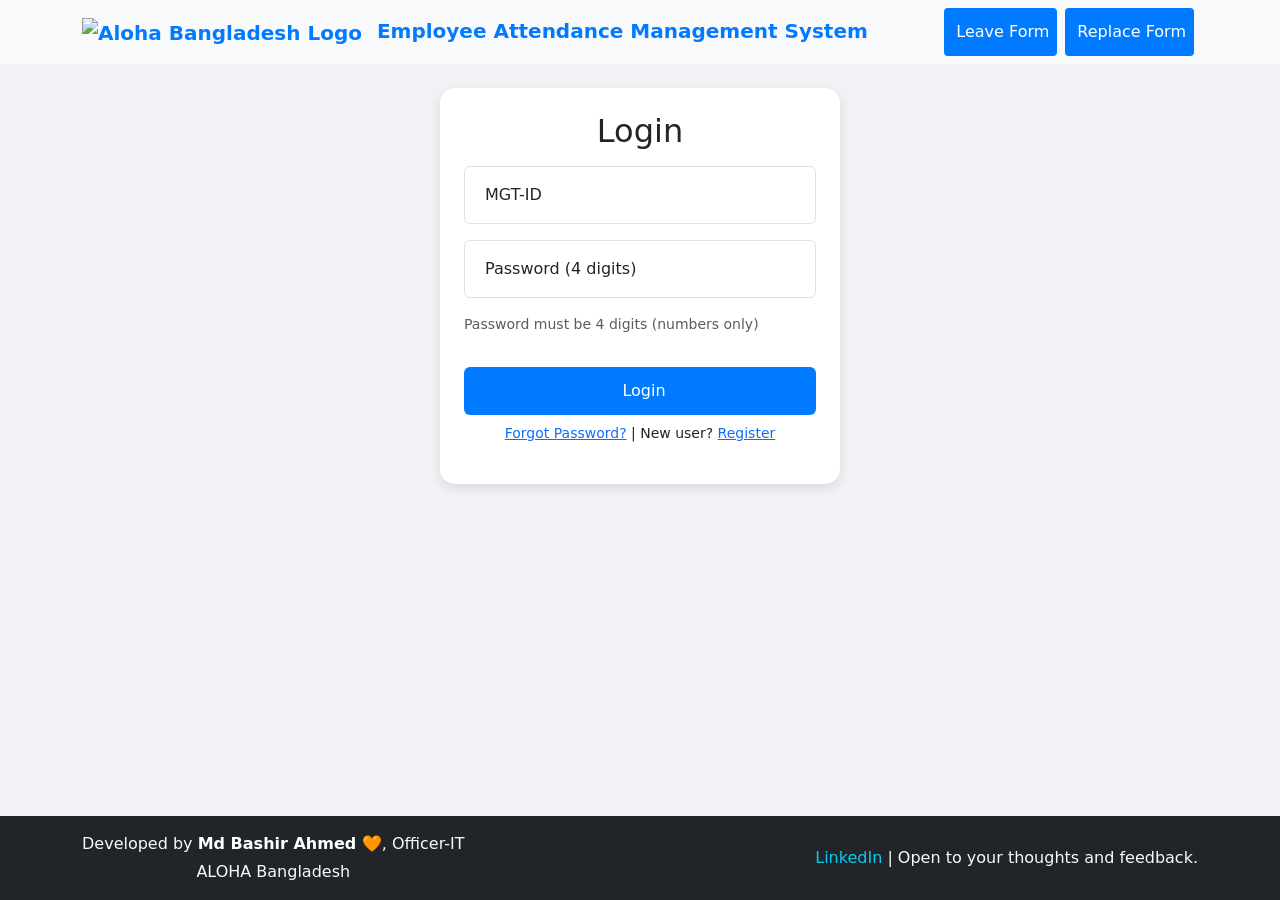
==== index.html @ e1a7fe1b "UI and title changed" ====
<!DOCTYPE html>
<html lang="en">

<head>
    <meta charset="UTF-8">
    <meta name="viewport" content="width=device-width, initial-scale=1.0">
    <title>Employee Attendance Management System</title>
    <link href="https://cdn.jsdelivr.net/npm/bootstrap@5.3.0/dist/css/bootstrap.min.css" rel="stylesheet">
    <link rel="stylesheet" href="https://cdnjs.cloudflare.com/ajax/libs/animate.css/4.1.1/animate.min.css" />
    <link rel="stylesheet" href="https://cdnjs.cloudflare.com/ajax/libs/font-awesome/7.0.0/css/all.min.css" />
    <style>
        body {
            display: flex;
            flex-direction: column;
            min-height: 100vh;
            background-color: #f0f2f5;
        }

        .container {
            flex: 1;
        }

        footer {
            flex-shrink: 0;
        }

        .custom-card {
            border: none;
            border-radius: 15px;
            box-shadow: 0 4px 12px rgba(0, 0, 0, 0.1);
            padding: 1.5rem;
            background: white;
        }

        .btn-primary {
            background-color: #007bff;
            border: none;
            transition: background-color 0.3s;
            padding: 0.75rem 1.5rem;
        }

        .btn-primary:hover {
            background-color: #0056b3;
        }

        .btn-primary .spinner-border {
            margin-right: 0.5rem;
        }

        .page {
            display: none;
        }

        .page.active {
            display: block;
        }

        .navbar {
            background: #f8f9fa;
        }

        .navbar-brand {
            font-weight: 700;
            color: #007bff;
        }

        .alert-container {
            position: fixed;
            top: 20px;
            left: 50%;
            transform: translateX(-50%);
            z-index: 1050;
            width: 90%;
            max-width: 500px;
        }

        .form-floating {
            margin-bottom: 1rem;
        }

        .dashboard-header {
            background: linear-gradient(135deg, #007bff, #00c4ff);
            color: white;
            padding: 1.5rem;
            border-radius: 15px 15px 0 0;
            text-align: center;
            margin-bottom: 1.5rem;
        }

        .dashboard-header h2 {
            font-size: 1.75rem;
            font-weight: 700;
            margin: 0;
        }

        .dashboard-header p {
            font-size: 1rem;
            opacity: 0.9;
        }

        .dashboard-header .user-id {
            font-size: 0.9rem;
            font-weight: 500;
            margin-top: 0.5rem;
        }

        .attendance-card {
            border-radius: 10px;
            padding: 1rem;
            text-align: center;
            transition: transform 0.2s, box-shadow 0.2s;
            cursor: pointer;
            position: relative;
            min-height: 120px;
            background: white;
        }

        .attendance-card:hover:not(.processing):not(.disabled) {
            transform: translateY(-5px);
            box-shadow: 0 8px 20px rgba(0, 0, 0, 0.15);
        }

        .attendance-card i {
            font-size: 2rem;
            margin-bottom: 0.75rem;
            color: #007bff;
        }

        .attendance-card h5 {
            font-size: 1.1rem;
            font-weight: 600;
            margin-bottom: 0.5rem;
        }

        .attendance-card p {
            font-size: 0.85rem;
            color: #6c757d;
        }

        .attendance-card.processing {
            background: #e9ecef;
            cursor: not-allowed;
            pointer-events: none;
        }

        .attendance-card.processing .card-content {
            display: none;
        }

        .attendance-card .processing-text {
            position: absolute;
            top: 50%;
            left: 50%;
            transform: translate(-50%, -50%);
            font-size: 1rem;
            font-weight: 600;
            color: #495057;
            display: none;
        }

        .attendance-card.processing .processing-text {
            display: block;
        }

        .attendance-card.check-in {
            background: #d4edda;
        }

        .attendance-card.check-out {
            background: #cce5ff;
        }

        .attendance-card.absent {
            background: #f8d7da;
        }

        .attendance-card.disabled {
            background: #e9ecef;
            cursor: not-allowed;
            pointer-events: none;
            opacity: 0.7;
        }

        .logout-btn {
            background: #dc3545;
            border: none;
            padding: 0.5rem 1.5rem;
            font-weight: 600;
            transition: background 0.3s;
        }

        .logout-btn:hover {
            background: #c82333;
        }

        footer {
            background: #212529;
            color: #ffffff;
        }

        .password-valid {
            color: #28a745;
        }

        .password-invalid {
            color: #dc3545;
        }

        .form-floating label i {
            opacity: 0.7;
        }

        .autocomplete-container {
            position: relative;
        }

        @media (max-width: 991.98px) {
            .navbar-collapse {
                padding-top: 1rem;
            }

            .navbar-nav .nav-item {
                margin-bottom: 0.5rem;
            }

            .navbar-nav .nav-item:last-child {
                margin-bottom: 0;
            }

            .navbar-nav .nav-link.btn {
                width: 100%;
                text-align: center;
            }
        }

        .history-table {
            font-size: 0.9rem;
            width: 800px;
            margin: 0 auto;
            text-align: center;
        }

        .history-table th {
            background-color: #f2f2f2;
        }
    </style>
</head>

<body>
    <nav class="navbar navbar-expand-lg">
        <div class="container">
            <a class="navbar-brand" href="#" aria-label="Aloha Bangladesh Employee Attendance System">
                <img src="https://www.alohabdonline.com/wp-content/uploads/2020/04/ALOHA-Logo-800-px-X-180-px.png"
                    class="img-fluid me-2" style="max-height: 40px;" alt="Aloha Bangladesh Logo">
                <span class="d-none d-sm-inline">Employee Attendance Management System</span>
            </a>
            <button class="navbar-toggler" type="button" data-bs-toggle="collapse" data-bs-target="#navbarNav"
                aria-controls="navbarNav" aria-expanded="false" aria-label="Toggle navigation">
                <span class="navbar-toggler-icon"></span>
            </button>
            <div class="collapse navbar-collapse" id="navbarNav">
                <ul class="navbar-nav ms-auto">
                    <li class="nav-item">
                        <a href="https://drive.google.com/file/d/1Dc3hpWpTE2bB35-f2UEFEQEy7KUWDK-E/view?usp=drive_link"
                            class="nav-link btn btn-primary btn-sm text-white mx-1" download="Leave_Form.pdf"
                            aria-label="Download Leave Form">
                            <i class="fas fa-file-pdf me-1"></i> Leave Form
                        </a>
                    </li>
                    <li class="nav-item">
                        <a href="https://drive.google.com/file/d/1wZP-_X_783B4uyXjtKVHkPkpQDdKmWVU/view?usp=drive_link"
                            class="nav-link btn btn-sm btn-primary text-white mx-1" download="Replace_Form.pdf"
                            aria-label="Download Replace Form">
                            <i class="fas fa-file-pdf me-1"></i> Replace Form
                        </a>
                    </li>
                </ul>
            </div>
        </div>
    </nav>
    <div id="alertContainer" class="alert-container" role="region" aria-live="polite"></div>
    <div class="container py-4">
        <section id="loginPage" class="page active" aria-label="Login Section">
            <div class="custom-card animate__animated animate__fadeIn mx-auto" style="max-width: 400px;">
                <h2 class="text-center mb-3">Login</h2>
                <form onsubmit="handleLogin(event)" novalidate>
                    <div class="form-floating mb-3 autocomplete-container">
                        <input type="text" class="form-control" id="loginMgtId" list="mgtIdList" required
                            placeholder=" ">
                        <label for="loginMgtId"><i class="fas fa-user me-2"></i>MGT-ID</label>
                    </div>
                    <div class="form-floating position-relative mb-3">
                        <input type="password" class="form-control" id="loginPassword" placeholder="Password"
                            pattern="\d{4}" required aria-describedby="passwordValidation">
                        <label for="loginPassword"><i class="fas fa-lock me-2"></i>Password (4 digits)</label>
                        <button type="button" class="btn position-absolute top-50 end-0 translate-middle-y me-3"
                            onclick="togglePassword('loginPassword', 'loginEyeIcon')"
                            aria-label="Toggle password visibility" aria-controls="loginPassword">
                            <i id="loginEyeIcon" class="fas fa-eye"></i>
                        </button>
                    </div>
                    <div id="passwordValidation" class="small text-muted mb-3">
                        Password must be 4 digits (numbers only)
                    </div>
                    <button type="submit" class="btn btn-primary w-100 mt-3" aria-label="Login to your account">
                        <span class="btn-content"><i class="fas fa-sign-in-alt me-2"></i>Login</span>
                        <span class="spinner-border spinner-border-sm d-none" role="status" aria-hidden="true"></span>
                    </button>
                </form>
                <p class="mt-2 text-center small">
                    <a href="#" onclick="showPage('forgotPasswordPage')" aria-label="Forgot your password?">Forgot
                        Password?</a> |
                    New user? <a href="#" onclick="showPage('registrationPage')"
                        aria-label="Register a new account">Register</a>
                </p>
            </div>
        </section>
        <section id="registrationPage" class="page" aria-label="Registration Section">
            <div class="custom-card animate__animated animate__fadeIn mx-auto" style="max-width: 400px;">
                <h2 class="text-center mb-3">Register</h2>
                <form onsubmit="handleRegistration(event)" novalidate>
                    <div class="form-floating mb-3 autocomplete-container">
                        <input type="text" class="form-control" id="mgtId" list="mgtIdList" required placeholder=" ">
                        <label for="mgtId"><i class="fas fa-user me-2"></i>MGT-ID</label>
                    </div>
                    <div class="form-floating mb-3">
                        <input type="text" class="form-control" id="name" placeholder="Name" required
                            aria-label="Enter your name">
                        <label for="name"><i class="fas fa-id-card me-2"></i>Name</label>
                    </div>
                    <div class="form-floating mb-3">
                        <input type="email" class="form-control" id="email" placeholder="Email" required
                            aria-label="Enter your email">
                        <label for="email"><i class="fas fa-envelope me-2"></i>Email</label>
                    </div>
                    <div class="form-floating position-relative mb-3">
                        <input type="password" class="form-control" id="password" placeholder="Password" pattern="\d{4}"
                            required aria-describedby="regPasswordValidation">
                        <label for="password"><i class="fas fa-lock me-2"></i>Password (4 digits)</label>
                        <button type="button" class="btn position-absolute top-50 end-0 translate-middle-y me-3"
                            onclick="togglePassword('password', 'regEyeIcon')" aria-label="Toggle password visibility"
                            aria-controls="password">
                            <i id="regEyeIcon" class="fas fa-eye"></i>
                        </button>
                    </div>
                    <div id="regPasswordValidation" class="small text-muted mb-3">
                        Password must be 4 digits (numbers only)
                    </div>
                    <button type="submit" class="btn btn-primary w-100 mt-3" aria-label="Register a new account">
                        <span class="btn-content"><i class="fas fa-user-plus me-2"></i>Register</span>
                        <span class="spinner-border spinner-border-sm d-none" role="status" aria-hidden="true"></span>
                    </button>
                </form>
                <p class="mt-2 text-center small">
                    Have an account? <a href="#" onclick="showPage('loginPage')"
                        aria-label="Login to existing account">Login</a>
                </p>
            </div>
        </section>
        <section id="forgotPasswordPage" class="page" aria-label="Forgot Password Section">
            <div class="custom-card animate__animated animate__fadeIn mx-auto" style="max-width: 400px;">
                <h2 class="text-center mb-3">Reset Password</h2>
                <form onsubmit="handleResetPassword(event)" novalidate>
                    <div class="form-floating mb-3 autocomplete-container">
                        <input type="text" class="form-control" id="forgotMgtId" list="mgtIdList" required
                            placeholder=" ">
                        <label for="forgotMgtId"><i class="fas fa-user me-2"></i>MGT-ID</label>
                    </div>
                    <div class="form-floating position-relative mb-3">
                        <input type="password" class="form-control" id="newPassword" placeholder="New Password"
                            pattern="\d{4}" required aria-describedby="resetPasswordValidation">
                        <label for="newPassword"><i class="fas fa-lock me-2"></i>New Password (4 digits)</label>
                        <button type="button" class="btn position-absolute top-50 end-0 translate-middle-y me-3"
                            onclick="togglePassword('newPassword', 'resetEyeIcon')"
                            aria-label="Toggle password visibility" aria-controls="newPassword">
                            <i id="resetEyeIcon" class="fas fa-eye"></i>
                        </button>
                    </div>
                    <div id="resetPasswordValidation" class="small text-muted mb-3">
                        Password must be 4 digits (numbers only)
                    </div>
                    <button type="submit" class="btn btn-primary w-100 mt-3" aria-label="Reset your password">
                        <span class="btn-content"><i class="fas fa-sync-alt me-2"></i>Reset Password</span>
                        <span class="spinner-border spinner-border-sm d-none" role="status" aria-hidden="true"></span>
                    </button>
                </form>
                <p class="mt-2 text-center small">
                    <a href="#" onclick="showPage('loginPage')" aria-label="Return to login page">Back to Login</a>
                </p>
            </div>
        </section>
        <section id="userDashboard" class="page" aria-label="Dashboard Section">
            <div class="custom-card dashboard-card animate__animated animate__fadeIn mx-auto" style="max-width: 800px;">
                <div class="dashboard-header">
                    <h2>Welcome, <span id="userName"></span></h2>
                    <div class="user-id">ID: <span id="userId"></span></div>
                    <p>Manage your attendance with ease</p>
                </div>
                <div class="row g-3">
                    <div class="col-12 col-md-4">
                        <div class="attendance-card" id="checkInCard" role="button"
                            onclick="submitAttendance('check-in')" aria-label="Record check-in attendance" tabindex="0">
                            <div class="card-content">
                                <i class="fa-solid fa-door-open"></i>
                                <h5>Check-In</h5>
                                <p>Start your workday</p>
                            </div>
                            <div class="processing-text">Processing...</div>
                        </div>
                    </div>
                    <div class="col-12 col-md-4">
                        <div class="attendance-card" id="checkOutCard" role="button"
                            onclick="submitAttendance('check-out')" aria-label="Record check-out attendance"
                            tabindex="0">
                            <div class="card-content">
                                <i class="fa-solid fa-door-closed"></i>
                                <h5>Check-Out</h5>
                                <p>End your workday</p>
                            </div>
                            <div class="processing-text">Processing...</div>
                        </div>
                    </div>
                    <div class="col-12 col-md-4">
                        <div class="attendance-card" id="absentCard" role="button" onclick="submitAttendance('absent')"
                            aria-label="Mark as absent" tabindex="0">
                            <div class="card-content">
                                <i class="fas fa-times-circle"></i>
                                <h5>Absent</h5>
                                <p>Mark as absent</p>
                            </div>
                            <div class="processing-text">Processing...</div>
                        </div>
                    </div>
                </div>
                <div class="text-center mt-4 d-flex justify-content-center gap-2">
                    <button class="btn logout-btn text-white" onclick="logout()" aria-label="Log out of your account">
                        <i class="fas fa-power-off me-2"></i>Logout
                    </button>
                </div>
            </div>
            <div class="mt-4">


                <!-- Date Range Filter -->
                <div class="row mb-3">
                    <div class="col-12">
                        <div class="card"
                            style="border: none; border-radius: 12px; box-shadow: 0 4px 6px rgba(0, 0, 0, 0.1); transition: all 0.3s ease; max-width: 800px; margin: 0 auto">
                            <div class="card-body p-4">
                                <h4 class=" card-title text-center mb-3">Attendance History</h4>
                                <div class="row g-3">
                                    <div class="col-md-6">
                                        <label for="startDate" class="form-label fw-semibold"
                                            style="font-weight: 600 !important;">Start
                                            Date</label>
                                        <div class="input-group">
                                            <span class="input-group-text bg-white"
                                                style="background-color: white !important;">
                                                <i class="fas fa-calendar-alt" style="color: #0d6efd;"></i>
                                            </span>

                                            <input type="date" class="form-control rounded-end" id="startDate"
                                                aria-label="Select start date" style="border: 1px solid #dee2e6;">
                                        </div>
                                    </div>
                                    <div class="col-md-6">
                                        <label for="endDate" class="form-label fw-semibold"
                                            style="font-weight: 600 !important; ">End
                                            Date</label>
                                        <div class="input-group">
                                            <span class="input-group-text bg-white"
                                                style="background-color: white !important;">
                                                <i class="fas fa-calendar-alt" style="color: #0d6efd;"></i>
                                            </span>
                                            <input type="date" class="form-control rounded-end" id="endDate"
                                                aria-label="Select end date" style="border: 1px solid #dee2e6;">
                                        </div>
                                    </div>
                                    <div class="col-12 d-flex align-items-end justify-content-center ">
                                        <button type="button" class="btn btn-primary me-2" onclick="applyDateFilter()"
                                            aria-label="Apply date filter"
                                            style="background-color: #0d6efd; border-color: #0d6efd; border-radius: 8px; padding: 0.5rem 1.2rem;">
                                            <i class="fa-solid fa-filter me-1"></i>Filter
                                        </button>
                                        <button type="button" class="btn btn-danger" onclick="clearDateFilter()"
                                            aria-label="Clear date filter"
                                            style="border-radius: 8px; padding: 0.5rem 1.2rem;">
                                            <i class="fa-solid fa-trash me-1"></i>Clear
                                        </button>
                                    </div>
                                </div>
                            </div>
                        </div>
                    </div>
                </div>

                <div class="table-responsive">
                    <table class="table table-hover table-bordered rounded history-table">
                        <thead>
                            <tr>
                                <th>Date</th>
                                <th>Check-In</th>
                                <th>Check-Out</th>
                                <th>Status</th>
                            </tr>
                        </thead>
                        <tbody id="attendanceHistoryBody">
                            <!-- History will be populated here -->
                        </tbody>
                    </table>
                </div>
            </div>
        </section>

        </section>
    </div>
    <footer class="text-center py-3 bg-dark text-light">
        <div class="container d-flex flex-column flex-md-row justify-content-md-between align-items-center">
            <div class="mb-2 mb-md-0">
                <p class="mb-1 fs-6">Developed by <b class="text-white">Md Bashir Ahmed &#129505;</b>, Officer-IT</p>
                <p class="mb-0 fs-6">ALOHA Bangladesh</p>
            </div>

            <div>
                <p class="mb-0">
                    <a href="https://www.linkedin.com/in/bashir-6923131b0/" target="_blank"
                        class="text-info text-decoration-none " aria-label="Visit LinkedIn profile">
                        <i class="fab fa-linkedin"></i> LinkedIn
                    </a>
                    <span class="text-light">|</span>
                    <span class="text-light fs-6">Open to your thoughts and feedback.</span>
                </p>
            </div>
        </div>
    </footer>
    <datalist id="mgtIdList"></datalist>
    <script src="https://cdn.jsdelivr.net/npm/bootstrap@5.3.0/dist/js/bootstrap.bundle.min.js"></script>
    <script>
        let currentUser = null;
        let sessionTimeout;
        let employeeList = [];

        function showPage(pageId) {
            document.querySelectorAll(".page").forEach(page => page.classList.remove("active"));
            document.getElementById(pageId).classList.add("active");
            window.scrollTo(0, 0);
            resetSessionTimeout();
        }

        function togglePassword(inputId, iconId) {
            const input = document.getElementById(inputId);
            const icon = document.getElementById(iconId);
            const isVisible = input.type === "password";
            input.type = isVisible ? "text" : "password";
            icon.classList.toggle("fa-eye", isVisible);
            icon.classList.toggle("fa-eye-slash", !isVisible);
        }

        function showAlert(message, type) {
            const alert = document.createElement("div");
            alert.className = `alert alert-${type} alert-dismissible fade show animate__animated animate__fadeInDown`;
            alert.role = "alert";
            alert.innerHTML = `
                <i class="fas ${type === "success" ? "fa-check-circle" : "fa-exclamation-triangle"} me-2"></i>
                ${message}
                <button type="button" class="btn-close" data-bs-dismiss="alert" aria-label="Close"></button>
            `;
            document.getElementById("alertContainer").appendChild(alert);
            setTimeout(() => {
                alert.classList.remove("animate__fadeInDown");
                alert.classList.add("animate__fadeOutUp");
                setTimeout(() => alert.remove(), 500);
            }, 4000);
        }

        function toggleSpinner(button, show) {
            const spinner = button.querySelector(".spinner-border");
            const content = button.querySelector(".btn-content");
            if (show) {
                spinner.classList.remove("d-none");
                content.classList.add("d-none");
            } else {
                spinner.classList.add("d-none");
                content.classList.remove("d-none");
            }
        }

        function resetSessionTimeout() {
            clearTimeout(sessionTimeout);
            sessionTimeout = setTimeout(() => {
                if (currentUser) {
                    logout();
                    showAlert("Session expired due to inactivity.", "warning");
                }
            }, 300000);
        }

        function validateInput(inputId, validationId) {
            const input = document.getElementById(inputId);
            const validation = document.getElementById(validationId);

            input.addEventListener('input', () => {
                const value = input.value;
                const isValid = input.checkValidity();

                input.classList.remove('is-valid', 'is-invalid');
                input.classList.add(isValid ? 'is-valid' : 'is-invalid');

                if (input.type === "password" && validation) {
                    const passwordValid = /^\d{4}$/.test(value);
                    if (value === '') {
                        validation.textContent = 'Password must be 4 digits (numbers only)';
                        validation.classList.remove('password-valid', 'password-invalid');
                    } else if (passwordValid) {
                        validation.textContent = '✓ Valid password';
                        validation.classList.remove('password-invalid');
                        validation.classList.add('password-valid');
                    } else {
                        validation.textContent = '✗ Password must be exactly 4 digits (numbers only)';
                        validation.classList.remove('password-valid');
                        validation.classList.add('password-invalid');
                    }
                }
            });
        }

        function handleRegistration(event) {
            event.preventDefault();
            const form = event.target;
            const button = form.querySelector("button[type='submit']");
            const mgtId = document.getElementById("mgtId").value;
            const name = document.getElementById("name").value;
            const email = document.getElementById("email").value;
            const password = document.getElementById("password").value;

            if (!mgtId || !name || !email || !password) {
                showAlert("Please fill in all fields.", "danger");
                return;
            }
            if (!/^\d{4}$/.test(password)) {
                showAlert("Password must be exactly 4 digits (numbers only).", "danger");
                return;
            }

            toggleSpinner(button, true);
            google.script.run.withSuccessHandler(response => {
                toggleSpinner(button, false);
                showAlert(response.message, response.success ? "success" : "danger");
                if (response.success || response.message.includes("Redirecting to login")) {
                    setTimeout(() => showPage("loginPage"), 1500);
                }
            }).withFailureHandler(error => {
                toggleSpinner(button, false);
                showAlert(error.message || "Server error. Please try again.", "danger");
            }).registerUser(mgtId, name, email, password);
        }

        function handleLogin(event) {
            event.preventDefault();
            const form = event.target;
            const button = form.querySelector("button[type='submit']");
            const mgtId = document.getElementById("loginMgtId").value;
            const password = document.getElementById("loginPassword").value;

            if (!mgtId || !password) {
                showAlert("Please select an MGT-ID and enter a password.", "danger");
                return;
            }
            if (!/^\d{4}$/.test(password)) {
                showAlert("Password must be exactly 4 digits (numbers only).", "danger");
                return;
            }

            toggleSpinner(button, true);
            google.script.run.withSuccessHandler(response => {
                toggleSpinner(button, false);
                if (response.success) {
                    currentUser = response;
                    sessionStorage.setItem("currentUser", JSON.stringify(response));
                    console.log("handleLogin: currentUser set to:", currentUser); // Added log
                    console.log("handleLogin: sessionStorage after set:", sessionStorage.getItem("currentUser")); // Added log
                    document.getElementById("userName").textContent = response.name;
                    document.getElementById("userId").textContent = response.userId;
                    showAlert("Logged in successfully!", "success");
                    updateAttendanceUI(response.userId);
                    showPage("userDashboard");
                    loadAttendanceHistory(response.userId);
                    resetSessionTimeout();
                } else {
                    showAlert(response.message, "danger");
                }
            }).withFailureHandler(error => {
                toggleSpinner(button, false);
                showAlert(error.message || "Server error. Please try again.", "danger");
            }).loginUser(mgtId, password);
        }

        function handleResetPassword(event) {
            event.preventDefault();
            const form = event.target;
            const button = form.querySelector("button[type='submit']");
            const mgtId = document.getElementById("forgotMgtId").value;
            const newPassword = document.getElementById("newPassword").value;

            if (!mgtId || !newPassword) {
                showAlert("Please select an MGT-ID and enter a new password.", "danger");
                return;
            }
            if (!/^\d{4}$/.test(newPassword)) {
                showAlert("Password must be exactly 4 digits (numbers only).", "danger");
                return;
            }

            toggleSpinner(button, true);
            google.script.run.withSuccessHandler(response => {
                toggleSpinner(button, false);
                showAlert(response.message, response.success ? "success" : "danger");
                if (response.success) {
                    setTimeout(() => showPage("loginPage"), 1500);
                }
            }).withFailureHandler(error => {
                toggleSpinner(button, false);
                showAlert(error.message || "Server error. Please try again.", "danger");
            }).resetPassword(mgtId, newPassword);
        }

        function submitAttendance(type) {
            if (!currentUser) {
                showAlert("Please log in first.", "danger");
                showPage("loginPage");
                return;
            }

            const cardId = type === "check-in" ? "checkInCard" : type === "check-out" ? "checkOutCard" : "absentCard";
            const card = document.getElementById(cardId);

            if (card.classList.contains("disabled")) {
                showAlert(`You have already recorded ${type.replace('-', ' ')} for today.`, "warning");
                return;
            }

            card.classList.add("processing");

            navigator.geolocation.getCurrentPosition(
                position => {
                    const lat = position.coords.latitude;
                    const lon = position.coords.longitude;
                    google.script.run.withSuccessHandler(response => {
                        card.classList.remove("processing");
                        if (response.success) {
                            showAlert(response.message, "success");
                            updateAttendanceUI(currentUser.userId);
                            // Refresh attendance history after successful attendance recording
                            loadAttendanceHistory(currentUser.userId);
                        } else {
                            showAlert(response.message, "danger");
                            if (response.message.includes("check-in")) {
                                document.getElementById("checkInCard").classList.remove("disabled");
                            }
                        }
                    }).withFailureHandler(error => {
                        card.classList.remove("processing");
                        showAlert(error.message || "Server error. Please try again.", "danger");
                    }).recordAttendance(currentUser.userId, type, lat, lon);
                },
                error => {
                    card.classList.remove("processing");
                    showAlert("Location access denied. Enable it and try again.", "danger");
                },
                { enableHighAccuracy: true, timeout: 10000 }
            );
            resetSessionTimeout();
        }

        function updateAttendanceUI(mgtId) {
            google.script.run.withSuccessHandler(status => {
                const checkInCard = document.getElementById("checkInCard");
                const checkOutCard = document.getElementById("checkOutCard");
                const absentCard = document.getElementById("absentCard");

                // Reset all cards
                [checkInCard, checkOutCard, absentCard].forEach(card => {
                    card.classList.remove("check-in", "check-out", "absent", "disabled");
                });

                switch (status) {
                    case "checked-in":
                        checkInCard.classList.add("check-in", "disabled");
                        absentCard.classList.add("disabled");
                        break;
                    case "checked-out":
                        checkInCard.classList.add("check-in", "disabled");
                        checkOutCard.classList.add("check-out", "disabled");
                        absentCard.classList.add("disabled");
                        break;
                    case "absent":
                        absentCard.classList.add("absent", "disabled");
                        checkInCard.classList.add("disabled");
                        checkOutCard.classList.add("disabled");
                        break;
                    case "none":
                        // All cards are enabled by default
                        break;
                    case "error":
                        showAlert("Could not retrieve attendance status.", "danger");
                        break;
                }
            }).getTodaysAttendanceStatus(mgtId);
        }

        function loadAttendanceHistory(mgtId, startDate = null, endDate = null) {
            console.log("Loading attendance history for MGT-ID:", mgtId);
            if (startDate && endDate) {
                console.log("Date range filter:", startDate, "to", endDate);
            }

            // Validate MGT-ID before making the call
            if (!mgtId || String(mgtId).trim() === "") {
                console.error("Invalid MGT-ID provided to loadAttendanceHistory:", mgtId);
                showAlert("Invalid user ID. Please log in again.", "danger");
                return;
            }

            // Show loading indicator
            const historyBody = document.getElementById("attendanceHistoryBody");
            historyBody.innerHTML = '<tr><td colspan="4" class="text-center"><i class="fas fa-spinner fa-spin"></i> Loading attendance history...</td></tr>';

            google.script.run.withSuccessHandler(response => {
                console.log("Response from getAttendanceHistory:", response);

                if (response && response.success) {
                    historyBody.innerHTML = ""; // Clear loading indicator

                    if (response.history && response.history.length > 0) {
                        console.log("History data received:", response.history.length, "records");

                        response.history.forEach((record, index) => {
                            // Validate record data
                            const date = record.date || "-";
                            const checkIn = record.checkIn || "-";
                            const checkOut = record.checkOut || "-";
                            const status = record.status || "-";

                            // Add status badge styling
                            let statusClass = "";
                            let statusText = status;
                            if (status.toLowerCase() === "present") {
                                statusClass = "badge bg-success";
                            } else if (status.toLowerCase() === "absent") {
                                statusClass = "badge bg-danger";
                            } else {
                                statusClass = "badge bg-secondary";
                            }

                            const row = document.createElement('tr');
                            row.innerHTML = `
                                <td>${date}</td>
                                <td>${checkIn}</td>
                                <td>${checkOut}</td>
                                <td><span class="${statusClass}">${statusText}</span></td>
                            `;
                            historyBody.appendChild(row);
                        });

                        console.log("Successfully loaded", response.history.length, "attendance records");
                    } else {
                        console.log("No history found for this user.");
                        const message = startDate && endDate ?
                            'No attendance records found for the selected date range.' :
                            'No attendance history found.';
                        historyBody.innerHTML = `<tr><td colspan="4" class="text-center text-muted"><i class="fas fa-info-circle"></i> ${message}</td></tr>`;
                    }
                } else {
                    console.error("Failed to load history:", response ? response.message : "Unknown error");
                    historyBody.innerHTML = '<tr><td colspan="4" class="text-center text-danger"><i class="fas fa-exclamation-triangle"></i> Failed to load history.</td></tr>';
                    showAlert(response ? response.message : "Failed to load attendance history.", "danger");
                }
            }).withFailureHandler(error => {
                console.error("Error calling getAttendanceHistory:", error);
                historyBody.innerHTML = '<tr><td colspan="4" class="text-center text-danger"><i class="fas fa-exclamation-triangle"></i> Error loading history.</td></tr>';
                showAlert(error.message || "Network error. Failed to load attendance history.", "danger");
            }).getAttendanceHistory(String(mgtId).trim(), startDate, endDate);
        }

        function applyDateFilter() {
            if (!currentUser) {
                showAlert("Please log in first.", "danger");
                return;
            }

            const startDate = document.getElementById("startDate").value;
            const endDate = document.getElementById("endDate").value;

            if (!startDate || !endDate) {
                showAlert("Please select both start and end dates.", "warning");
                return;
            }

            if (new Date(startDate) > new Date(endDate)) {
                showAlert("Start date cannot be later than end date.", "warning");
                return;
            }

            console.log("Applying date filter:", startDate, "to", endDate);
            loadAttendanceHistory(currentUser.userId, startDate, endDate);
        }

        function clearDateFilter() {
            if (!currentUser) {
                showAlert("Please log in first.", "danger");
                return;
            }

            // Clear the date inputs
            document.getElementById("startDate").value = "";
            document.getElementById("endDate").value = "";

            console.log("Clearing date filter");
            loadAttendanceHistory(currentUser.userId);
        }

        function logout() {
            clearTimeout(sessionTimeout);
            sessionStorage.removeItem("currentUser");
            // The attendance_ item is no longer needed with real-time sync
            currentUser = null;
            showAlert("Logged out successfully.", "success");
            showPage("loginPage");
            document.querySelectorAll(".attendance-card").forEach(card => {
                card.classList.remove("disabled", "check-in", "check-out", "absent");
            });
        }

        function populateMgtIdDatalist(employees) {
            const datalist = document.getElementById('mgtIdList');
            datalist.innerHTML = ''; // Clear existing options
            employees.forEach(emp => {
                const option = document.createElement('option');
                option.value = emp.mgtId;
                option.textContent = emp.name;
                datalist.appendChild(option);
            });
        }

        function handleMgtIdInput(event) {
            const mgtId = event.target.value;
            const employee = employeeList.find(emp => emp.mgtId === mgtId);
            if (employee) {
                const nameInput = document.getElementById('name');
                if (nameInput) {
                    nameInput.value = employee.name;
                    nameInput.readOnly = true;
                }
            } else {
                const nameInput = document.getElementById('name');
                if (nameInput) {
                    nameInput.value = '';
                    nameInput.readOnly = false;
                }
            }
        }

        window.onload = () => {
            google.script.run.withSuccessHandler(employees => {
                employeeList = employees;
                populateMgtIdDatalist(employees);
            }).getEmployeeData();

            const user = JSON.parse(sessionStorage.getItem("currentUser"));
            console.log("window.onload: user from sessionStorage:", user); // Added log
            if (user) {
                currentUser = user;
                console.log("window.onload: currentUser set to:", currentUser); // Added log
                document.getElementById("userName").textContent = user.name;
                document.getElementById("userId").textContent = user.userId;
                showPage("userDashboard");
                updateAttendanceUI(user.userId);
                loadAttendanceHistory(user.userId);
                resetSessionTimeout();
            } else {
                console.log("window.onload: No user found in sessionStorage. Showing login page."); // Added log
                showPage("loginPage");
            }
            validateInput('loginPassword', 'passwordValidation');
            validateInput('password', 'regPasswordValidation');
            validateInput('newPassword', 'resetPasswordValidation');
            validateInput('name', null);
            validateInput('email', null);
            validateInput('loginMgtId', null);
            validateInput('mgtId', null);
            validateInput('forgotMgtId', null);

            document.getElementById('mgtId').addEventListener('input', handleMgtIdInput);

            document.querySelectorAll(".attendance-card").forEach(card => {
                card.addEventListener("keydown", (e) => {
                    if (e.key === "Enter" || e.key === " ") {
                        e.preventDefault();
                        card.click();
                    }
                });
            });
        };

        document.addEventListener("mousemove", resetSessionTimeout);
        document.addEventListener("keypress", resetSessionTimeout);
    </script>
</body>

</html>
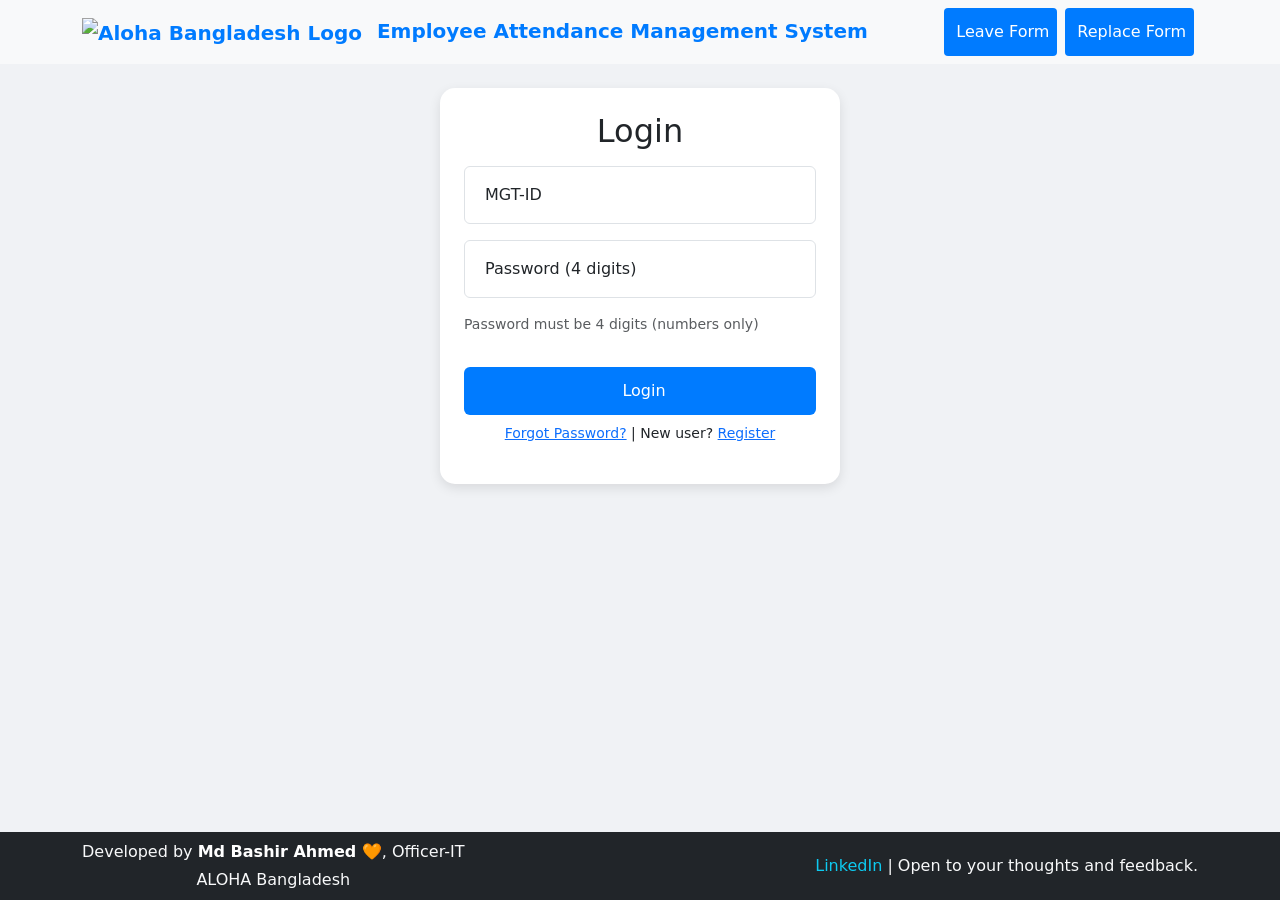
==== commit cc26b171: "UI and Footer issue fixed" ====
--- a/index.html
+++ b/index.html
@@ -14,6 +14,7 @@
             flex-direction: column;
             min-height: 100vh;
             background-color: #f0f2f5;
+            position: relative;
         }
 
         .container {
@@ -196,6 +197,10 @@
         footer {
             background: #212529;
             color: #ffffff;
+            position: fixed;
+            bottom: 0;
+            left: 0;
+            width: 100%;
         }
 
         .password-valid {
@@ -264,14 +269,14 @@
                         <a href="https://drive.google.com/file/d/1Dc3hpWpTE2bB35-f2UEFEQEy7KUWDK-E/view?usp=drive_link"
                             class="nav-link btn btn-primary btn-sm text-white mx-1" download="Leave_Form.pdf"
                             aria-label="Download Leave Form">
-                            <i class="fas fa-file-pdf me-1"></i> Leave Form
+                            <i class="fa-regular fa-file-pdf me-1"></i> Leave Form
                         </a>
                     </li>
                     <li class="nav-item">
                         <a href="https://drive.google.com/file/d/1wZP-_X_783B4uyXjtKVHkPkpQDdKmWVU/view?usp=drive_link"
                             class="nav-link btn btn-sm btn-primary text-white mx-1" download="Replace_Form.pdf"
                             aria-label="Download Replace Form">
-                            <i class="fas fa-file-pdf me-1"></i> Replace Form
+                            <i class="fa-regular fa-file-pdf me-1"></i> Replace Form
                         </a>
                     </li>
                 </ul>
@@ -514,7 +519,7 @@
 
         </section>
     </div>
-    <footer class="text-center py-3 bg-dark text-light">
+    <footer class="text-center py-2 bg-dark text-light">
         <div class="container d-flex flex-column flex-md-row justify-content-md-between align-items-center">
             <div class="mb-2 mb-md-0">
                 <p class="mb-1 fs-6">Developed by <b class="text-white">Md Bashir Ahmed &#129505;</b>, Officer-IT</p>
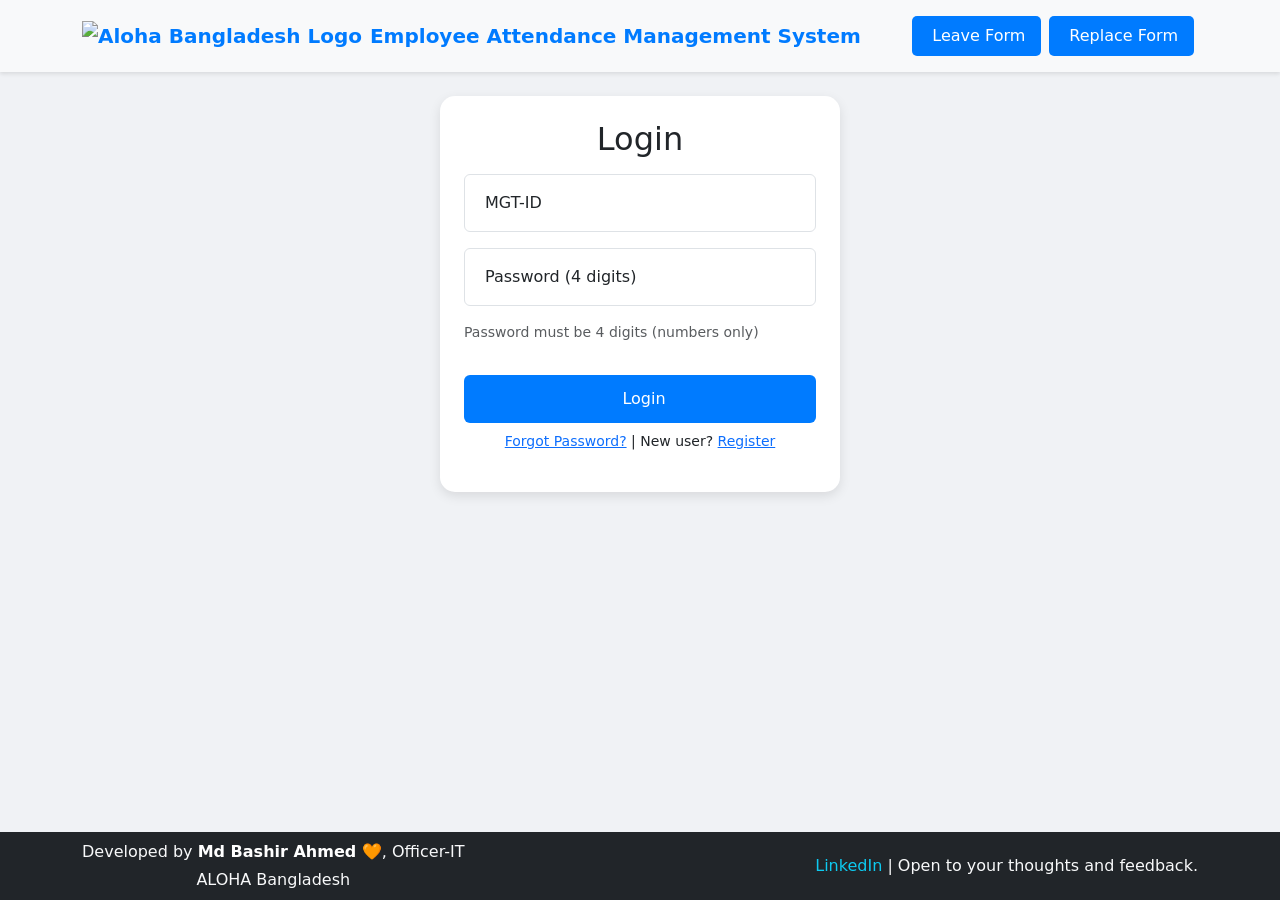
==== commit 20f9b610: "footer issue fixed" ====
--- a/index.html
+++ b/index.html
@@ -58,11 +58,48 @@
 
         .navbar {
             background: #f8f9fa;
+            box-shadow: 0 2px 4px rgba(0,0,0,.1);
+            padding: 1rem 0;
         }
 
         .navbar-brand {
             font-weight: 700;
             color: #007bff;
+            display: flex;
+            align-items: center;
+        }
+
+        .navbar-brand img {
+            max-height: 40px;
+            margin-right: 10px;
+        }
+
+        .navbar-nav .nav-link {
+            color: #495057;
+            font-weight: 500;
+            padding: 0.5rem 1rem;
+            border-radius: 5px;
+            transition: all 0.3s ease;
+        }
+
+        .navbar-nav .nav-link:hover {
+            background-color: rgba(0, 123, 255, 0.1);
+            color: #007bff;
+        }
+
+        .navbar-nav .nav-link.btn {
+            background-color: #007bff;
+            color: white;
+            border: none;
+            padding: 0.5rem 1rem;
+            margin: 0 0.25rem;
+            border-radius: 5px;
+            transition: all 0.3s ease;
+        }
+
+        .navbar-nav .nav-link.btn:hover {
+            background-color: #0056b3;
+            transform: translateY(-1px);
         }
 
         .alert-container {
@@ -82,10 +119,10 @@
         .dashboard-header {
             background: linear-gradient(135deg, #007bff, #00c4ff);
             color: white;
-            padding: 1.5rem;
+            padding: 1rem;
             border-radius: 15px 15px 0 0;
             text-align: center;
-            margin-bottom: 1.5rem;
+            margin-bottom: .5rem;
         }
 
         .dashboard-header h2 {
@@ -197,9 +234,6 @@
         footer {
             background: #212529;
             color: #ffffff;
-            position: fixed;
-            bottom: 0;
-            left: 0;
             width: 100%;
         }
 
@@ -220,8 +254,15 @@
         }
 
         @media (max-width: 991.98px) {
+            .navbar {
+                padding: 0.75rem 0;
+            }
+
             .navbar-collapse {
                 padding-top: 1rem;
+                background-color: #f8f9fa;
+                border-radius: 0 0 10px 10px;
+                margin-top: 0.5rem;
             }
 
             .navbar-nav .nav-item {
@@ -230,11 +271,54 @@
 
             .navbar-nav .nav-item:last-child {
                 margin-bottom: 0;
+            }
+
+            .navbar-nav .nav-link {
+                padding: 0.75rem 1rem;
+                border-radius: 5px;
+                margin: 0.25rem 0;
             }
 
             .navbar-nav .nav-link.btn {
                 width: 100%;
                 text-align: center;
+                margin: 0.5rem 0;
+                border-radius: 5px;
+            }
+
+            .navbar-brand span {
+                display: none;
+            }
+
+            .navbar-brand img {
+                max-height: 35px;
+                margin-right: 0;
+            }
+        }
+
+        @media (max-width: 576px) {
+            .navbar-brand img {
+                max-height: 30px;
+            }
+
+            .navbar-nav .nav-link.btn {
+                font-size: 0.9rem;
+                padding: 0.5rem;
+            }
+
+            .navbar-nav .nav-link i {
+                margin-right: 0.5rem;
+            }
+        }
+
+        @media (max-width: 400px) {
+            .navbar-brand img {
+                max-height: 25px;
+            }
+
+            .navbar-nav .nav-link.btn {
+                font-size: 0.8rem;
+                padding: 0.4rem 0.5rem;
             }
         }
 
@@ -398,8 +482,7 @@
             <div class="custom-card dashboard-card animate__animated animate__fadeIn mx-auto" style="max-width: 800px;">
                 <div class="dashboard-header">
                     <h2>Welcome, <span id="userName"></span></h2>
-                    <div class="user-id">ID: <span id="userId"></span></div>
-                    <p>Manage your attendance with ease</p>
+                    <div class="user-id">Aloha ID: <span id="userId"></span></div>
                 </div>
                 <div class="row g-3">
                     <div class="col-12 col-md-4">
@@ -444,8 +527,6 @@
                 </div>
             </div>
             <div class="mt-4">
-
-
                 <!-- Date Range Filter -->
                 <div class="row mb-3">
                     <div class="col-12">
@@ -500,7 +581,7 @@
                 </div>
 
                 <div class="table-responsive">
-                    <table class="table table-hover table-bordered rounded history-table">
+                    <table class="table table-hover table-bordered border-primary-subtle rounded history-table">
                         <thead>
                             <tr>
                                 <th>Date</th>
@@ -521,7 +602,7 @@
     </div>
     <footer class="text-center py-2 bg-dark text-light">
         <div class="container d-flex flex-column flex-md-row justify-content-md-between align-items-center">
-            <div class="mb-2 mb-md-0">
+            <div class="mb-2 mb-md-0" >
                 <p class="mb-1 fs-6">Developed by <b class="text-white">Md Bashir Ahmed &#129505;</b>, Officer-IT</p>
                 <p class="mb-0 fs-6">ALOHA Bangladesh</p>
             </div>
@@ -650,9 +731,14 @@
             toggleSpinner(button, true);
             google.script.run.withSuccessHandler(response => {
                 toggleSpinner(button, false);
-                showAlert(response.message, response.success ? "success" : "danger");
-                if (response.success || response.message.includes("Redirecting to login")) {
-                    setTimeout(() => showPage("loginPage"), 1500);
+                if (response.success) {
+                    showAlert(response.message + " Redirecting to login...", "success");
+                    setTimeout(() => showPage("loginPage"), 2000);
+                } else {
+                    showAlert(response.message, "danger");
+                    if (response.message.includes("Redirecting to login")) {
+                        setTimeout(() => showPage("loginPage"), 2000);
+                    }
                 }
             }).withFailureHandler(error => {
                 toggleSpinner(button, false);
@@ -1012,4 +1098,4 @@
     </script>
 </body>
 
-</html>+</html>
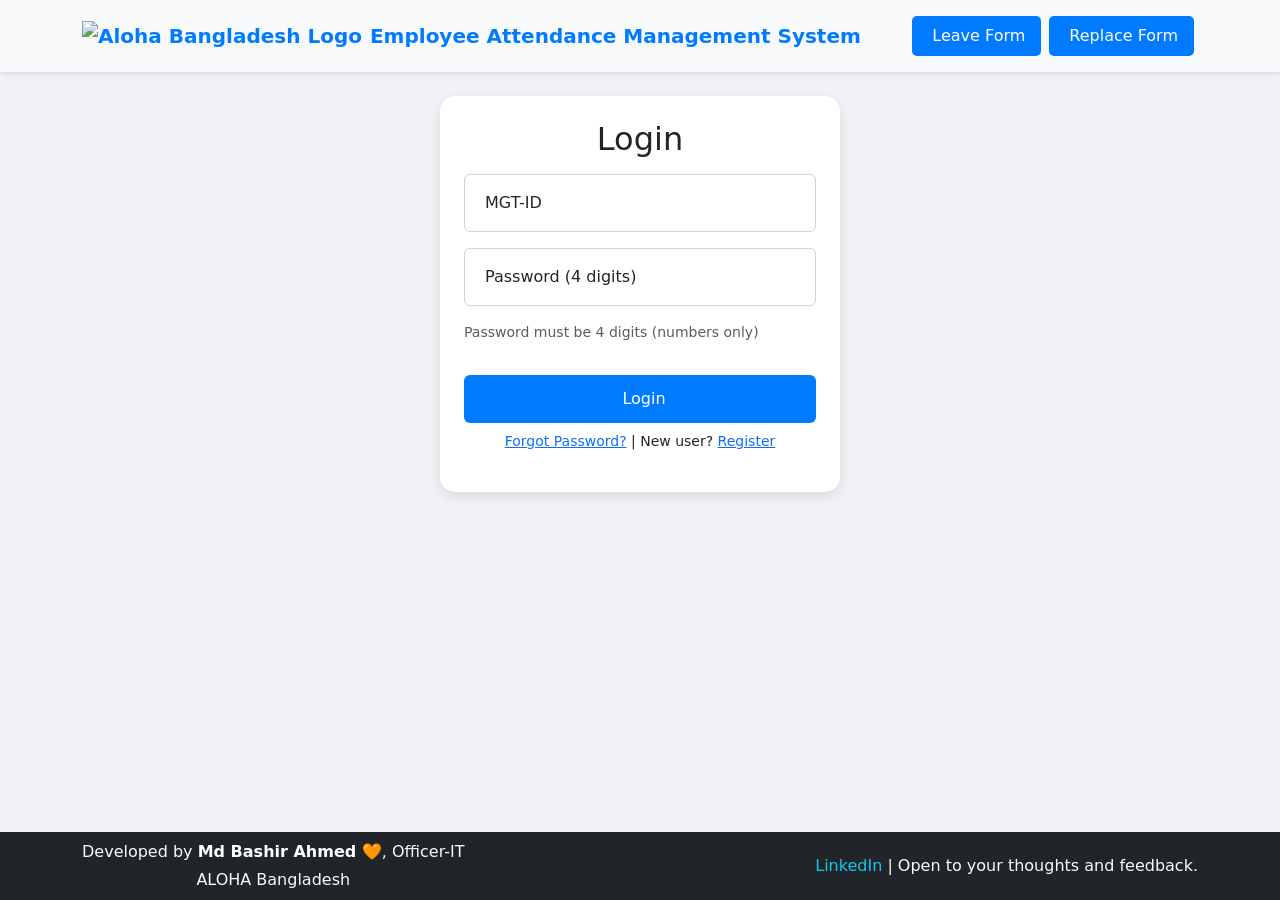
==== commit 018f91d0: "Location issue fixed" ====
--- a/index.html
+++ b/index.html
@@ -36,16 +36,46 @@
         .btn-primary {
             background-color: #007bff;
             border: none;
-            transition: background-color 0.3s;
+            transition: all 0.3s cubic-bezier(0.4, 0, 0.2, 1);
             padding: 0.75rem 1.5rem;
+            position: relative;
+            overflow: hidden;
+            transform: translateY(0);
+        }
+
+        .btn-primary::before {
+            content: '';
+            position: absolute;
+            top: 0;
+            left: -100%;
+            width: 100%;
+            height: 100%;
+            background: linear-gradient(90deg, transparent, rgba(255,255,255,0.2), transparent);
+            transition: left 0.5s;
         }
 
         .btn-primary:hover {
             background-color: #0056b3;
+            transform: translateY(-2px);
+            box-shadow: 0 4px 12px rgba(0, 123, 255, 0.3);
+        }
+
+        .btn-primary:hover::before {
+            left: 100%;
+        }
+
+        .btn-primary:active {
+            transform: translateY(0);
+            box-shadow: 0 2px 4px rgba(0, 123, 255, 0.2);
         }
 
         .btn-primary .spinner-border {
             margin-right: 0.5rem;
+        }
+
+        .btn-primary .btn-content {
+            position: relative;
+            z-index: 1;
         }
 
         .page {
@@ -79,12 +109,30 @@
             font-weight: 500;
             padding: 0.5rem 1rem;
             border-radius: 5px;
-            transition: all 0.3s ease;
+            transition: all 0.3s cubic-bezier(0.4, 0, 0.2, 1);
+            position: relative;
+            overflow: hidden;
+        }
+
+        .navbar-nav .nav-link::before {
+            content: '';
+            position: absolute;
+            top: 0;
+            left: -100%;
+            width: 100%;
+            height: 100%;
+            background: linear-gradient(90deg, transparent, rgba(255,255,255,0.1), transparent);
+            transition: left 0.5s;
         }
 
         .navbar-nav .nav-link:hover {
             background-color: rgba(0, 123, 255, 0.1);
             color: #007bff;
+            transform: translateX(2px);
+        }
+
+        .navbar-nav .nav-link:hover::before {
+            left: 100%;
         }
 
         .navbar-nav .nav-link.btn {
@@ -94,12 +142,33 @@
             padding: 0.5rem 1rem;
             margin: 0 0.25rem;
             border-radius: 5px;
-            transition: all 0.3s ease;
+            transition: all 0.3s cubic-bezier(0.4, 0, 0.2, 1);
+            position: relative;
+            overflow: hidden;
+        }
+
+        .navbar-nav .nav-link.btn::before {
+            content: '';
+            position: absolute;
+            top: 50%;
+            left: 50%;
+            width: 0;
+            height: 0;
+            background: rgba(255,255,255,0.2);
+            border-radius: 50%;
+            transform: translate(-50%, -50%);
+            transition: width 0.6s, height 0.6s;
         }
 
         .navbar-nav .nav-link.btn:hover {
             background-color: #0056b3;
-            transform: translateY(-1px);
+            transform: translateY(-2px);
+            box-shadow: 0 4px 12px rgba(0, 123, 255, 0.3);
+        }
+
+        .navbar-nav .nav-link.btn:active::before {
+            width: 300px;
+            height: 300px;
         }
 
         .alert-container {
@@ -116,6 +185,28 @@
             margin-bottom: 1rem;
         }
 
+        .form-floating .form-control {
+            transition: all 0.3s ease;
+            border: 1px solid #ced4da;
+        }
+
+        .form-floating .form-control:focus {
+            border-color: #007bff;
+            box-shadow: 0 0 0 0.2rem rgba(0, 123, 255, 0.25);
+            transform: translateY(-1px);
+        }
+
+        .form-floating label {
+            transition: all 0.3s ease;
+            pointer-events: none;
+        }
+
+        .form-floating .form-control:focus ~ label,
+        .form-floating .form-control:not(:placeholder-shown) ~ label {
+            transform: translateY(-1.5rem) scale(0.85);
+            color: #007bff;
+        }
+
         .dashboard-header {
             background: linear-gradient(135deg, #007bff, #00c4ff);
             color: white;
@@ -146,16 +237,43 @@
             border-radius: 10px;
             padding: 1rem;
             text-align: center;
-            transition: transform 0.2s, box-shadow 0.2s;
+            transition: all 0.3s cubic-bezier(0.4, 0, 0.2, 1);
             cursor: pointer;
             position: relative;
             min-height: 120px;
             background: white;
+            overflow: hidden;
+        }
+
+        .attendance-card::before {
+            content: '';
+            position: absolute;
+            top: 0;
+            left: 0;
+            width: 100%;
+            height: 100%;
+            background: linear-gradient(45deg, transparent, rgba(255,255,255,0.1), transparent);
+            transform: translateX(-100%);
+            transition: transform 0.6s;
         }
 
         .attendance-card:hover:not(.processing):not(.disabled) {
-            transform: translateY(-5px);
-            box-shadow: 0 8px 20px rgba(0, 0, 0, 0.15);
+            transform: translateY(-8px) scale(1.02);
+            box-shadow: 0 12px 25px rgba(0, 0, 0, 0.2);
+        }
+
+        .attendance-card:hover:not(.processing):not(.disabled)::before {
+            transform: translateX(100%);
+        }
+
+        .attendance-card:active:not(.processing):not(.disabled) {
+            transform: translateY(-4px) scale(1.01);
+            box-shadow: 0 6px 12px rgba(0, 0, 0, 0.15);
+        }
+
+        .attendance-card:focus:not(.processing):not(.disabled) {
+            outline: 2px solid #007bff;
+            outline-offset: 2px;
         }
 
         .attendance-card i {
@@ -224,11 +342,35 @@
             border: none;
             padding: 0.5rem 1.5rem;
             font-weight: 600;
-            transition: background 0.3s;
+            transition: all 0.3s cubic-bezier(0.4, 0, 0.2, 1);
+            position: relative;
+            overflow: hidden;
+        }
+
+        .logout-btn::before {
+            content: '';
+            position: absolute;
+            top: 0;
+            left: -100%;
+            width: 100%;
+            height: 100%;
+            background: linear-gradient(90deg, transparent, rgba(255,255,255,0.2), transparent);
+            transition: left 0.5s;
         }
 
         .logout-btn:hover {
             background: #c82333;
+            transform: translateY(-2px);
+            box-shadow: 0 4px 12px rgba(220, 53, 69, 0.3);
+        }
+
+        .logout-btn:hover::before {
+            left: 100%;
+        }
+
+        .logout-btn:active {
+            transform: translateY(0);
+            box-shadow: 0 2px 4px rgba(220, 53, 69, 0.2);
         }
 
         footer {
@@ -331,6 +473,73 @@
 
         .history-table th {
             background-color: #f2f2f2;
+        }
+
+        /* Skeleton Loading Styles */
+        .skeleton {
+            background: linear-gradient(90deg, #f0f0f0 25%, #e0e0e0 50%, #f0f0f0 75%);
+            background-size: 200% 100%;
+            animation: loading 1.5s infinite;
+            border-radius: 4px;
+        }
+
+        @keyframes loading {
+            0% {
+                background-position: 200% 0;
+            }
+            100% {
+                background-position: -200% 0;
+            }
+        }
+
+        .skeleton-row {
+            height: 50px;
+            margin-bottom: 10px;
+        }
+
+        .skeleton-cell {
+            height: 100%;
+            margin: 0 5px;
+        }
+
+        .skeleton-cell.date {
+            width: 120px;
+        }
+
+        .skeleton-cell.time {
+            width: 100px;
+        }
+
+        .skeleton-cell.status {
+            width: 80px;
+        }
+
+        .loading-container {
+            display: flex;
+            justify-content: center;
+            align-items: center;
+            padding: 2rem;
+        }
+
+        .spinner-container {
+            display: flex;
+            flex-direction: column;
+            align-items: center;
+            gap: 1rem;
+        }
+
+        .custom-spinner {
+            width: 40px;
+            height: 40px;
+            border: 4px solid #f3f3f3;
+            border-top: 4px solid #007bff;
+            border-radius: 50%;
+            animation: spin 1s linear infinite;
+        }
+
+        @keyframes spin {
+            0% { transform: rotate(0deg); }
+            100% { transform: rotate(360deg); }
         }
     </style>
 </head>
@@ -562,7 +771,7 @@
                                                 aria-label="Select end date" style="border: 1px solid #dee2e6;">
                                         </div>
                                     </div>
-                                    <div class="col-12 d-flex align-items-end justify-content-center ">
+                                    <div class="col-12 d-flex align-items-end justify-content-center flex-wrap gap-2">
                                         <button type="button" class="btn btn-primary me-2" onclick="applyDateFilter()"
                                             aria-label="Apply date filter"
                                             style="background-color: #0d6efd; border-color: #0d6efd; border-radius: 8px; padding: 0.5rem 1.2rem;">
@@ -573,6 +782,11 @@
                                             style="border-radius: 8px; padding: 0.5rem 1.2rem;">
                                             <i class="fa-solid fa-trash me-1"></i>Clear
                                         </button>
+                                        <button type="button" class="btn btn-success" onclick="exportToCSV()"
+                                            aria-label="Export attendance history to CSV"
+                                            style="border-radius: 8px; padding: 0.5rem 1.2rem;">
+                                            <i class="fa-solid fa-download me-1"></i>Export CSV
+                                        </button>
                                     </div>
                                 </div>
                             </div>
@@ -580,7 +794,7 @@
                     </div>
                 </div>
 
-                <div class="table-responsive">
+                <div id="tableView" class="table-responsive">
                     <table class="table table-hover table-bordered border-primary-subtle rounded history-table">
                         <thead>
                             <tr>
@@ -594,6 +808,13 @@
                             <!-- History will be populated here -->
                         </tbody>
                     </table>
+                    <!-- Skeleton Loading Container -->
+                    <div id="skeletonLoader" class="loading-container" style="display: none;">
+                        <div class="spinner-container">
+                            <div class="custom-spinner"></div>
+                            <p class="text-muted">Loading attendance history...</p>
+                        </div>
+                    </div>
                 </div>
             </div>
         </section>
@@ -912,12 +1133,26 @@
                 return;
             }
 
-            // Show loading indicator
+            // Show skeleton loader
             const historyBody = document.getElementById("attendanceHistoryBody");
-            historyBody.innerHTML = '<tr><td colspan="4" class="text-center"><i class="fas fa-spinner fa-spin"></i> Loading attendance history...</td></tr>';
+            const skeletonLoader = document.getElementById("skeletonLoader");
+            const tableContainer = historyBody.closest('.table-responsive');
+            
+            // Hide table and show skeleton loader
+            tableContainer.querySelector('.history-table').style.display = 'none';
+            skeletonLoader.style.display = 'flex';
+            
+            // Clear previous content
+            historyBody.innerHTML = '';
 
             google.script.run.withSuccessHandler(response => {
                 console.log("Response from getAttendanceHistory:", response);
+                
+                // Hide skeleton loader and show table
+                const skeletonLoader = document.getElementById("skeletonLoader");
+                const tableContainer = historyBody.closest('.table-responsive');
+                tableContainer.querySelector('.history-table').style.display = 'table';
+                skeletonLoader.style.display = 'none';
 
                 if (response && response.success) {
                     historyBody.innerHTML = ""; // Clear loading indicator
@@ -968,6 +1203,13 @@
                 }
             }).withFailureHandler(error => {
                 console.error("Error calling getAttendanceHistory:", error);
+                
+                // Hide skeleton loader and show table
+                const skeletonLoader = document.getElementById("skeletonLoader");
+                const tableContainer = historyBody.closest('.table-responsive');
+                tableContainer.querySelector('.history-table').style.display = 'table';
+                skeletonLoader.style.display = 'none';
+                
                 historyBody.innerHTML = '<tr><td colspan="4" class="text-center text-danger"><i class="fas fa-exclamation-triangle"></i> Error loading history.</td></tr>';
                 showAlert(error.message || "Network error. Failed to load attendance history.", "danger");
             }).getAttendanceHistory(String(mgtId).trim(), startDate, endDate);
@@ -1008,6 +1250,80 @@
 
             console.log("Clearing date filter");
             loadAttendanceHistory(currentUser.userId);
+        }
+
+        function exportToCSV() {
+            if (!currentUser) {
+                showAlert("Please log in first.", "danger");
+                return;
+            }
+
+            const startDate = document.getElementById("startDate").value;
+            const endDate = document.getElementById("endDate").value;
+            
+            // Show loading state
+            showAlert("Preparing export data...", "info");
+
+            google.script.run.withSuccessHandler(response => {
+                if (response && response.success) {
+                    const csvContent = generateCSV(response.history, startDate, endDate);
+                    downloadCSV(csvContent, `attendance_history_${currentUser.userId}_${new Date().toISOString().split('T')[0]}.csv`);
+                    showAlert("Attendance history exported successfully!", "success");
+                } else {
+                    showAlert("Failed to export attendance history.", "danger");
+                }
+            }).withFailureHandler(error => {
+                showAlert("Error exporting data: " + error.message, "danger");
+            }).getAttendanceHistory(currentUser.userId, startDate, endDate);
+        }
+
+        function generateCSV(history, startDate, endDate) {
+            if (!history || history.length === 0) {
+                return "No data available for export.";
+            }
+
+            // CSV Headers
+            let csv = "Date,Check-In,Check-Out,Status\n";
+            
+            // CSV Data
+            history.forEach(record => {
+                const date = record.date || "";
+                const checkIn = record.checkIn || "";
+                const checkOut = record.checkOut || "";
+                const status = record.status || "";
+                
+                // Escape commas and quotes in data
+                const escapeField = (field) => {
+                    if (typeof field === 'string' && (field.includes(',') || field.includes('"'))) {
+                        return `"${field.replace(/"/g, '""')}"`;
+                    }
+                    return field;
+                };
+                
+                csv += `${escapeField(date)},${escapeField(checkIn)},${escapeField(checkOut)},${escapeField(status)}\n`;
+            });
+
+            return csv;
+        }
+
+        function downloadCSV(csvContent, filename) {
+            // Create a Blob with the CSV content
+            const blob = new Blob([csvContent], { type: 'text/csv;charset=utf-8;' });
+            
+            // Create a download link
+            const link = document.createElement("a");
+            const url = URL.createObjectURL(blob);
+            
+            link.setAttribute("href", url);
+            link.setAttribute("download", filename);
+            link.style.visibility = 'hidden';
+            
+            document.body.appendChild(link);
+            link.click();
+            document.body.removeChild(link);
+            
+            // Clean up
+            URL.revokeObjectURL(url);
         }
 
         function logout() {
@@ -1093,6 +1409,7 @@
             });
         };
 
+
         document.addEventListener("mousemove", resetSessionTimeout);
         document.addEventListener("keypress", resetSessionTimeout);
     </script>
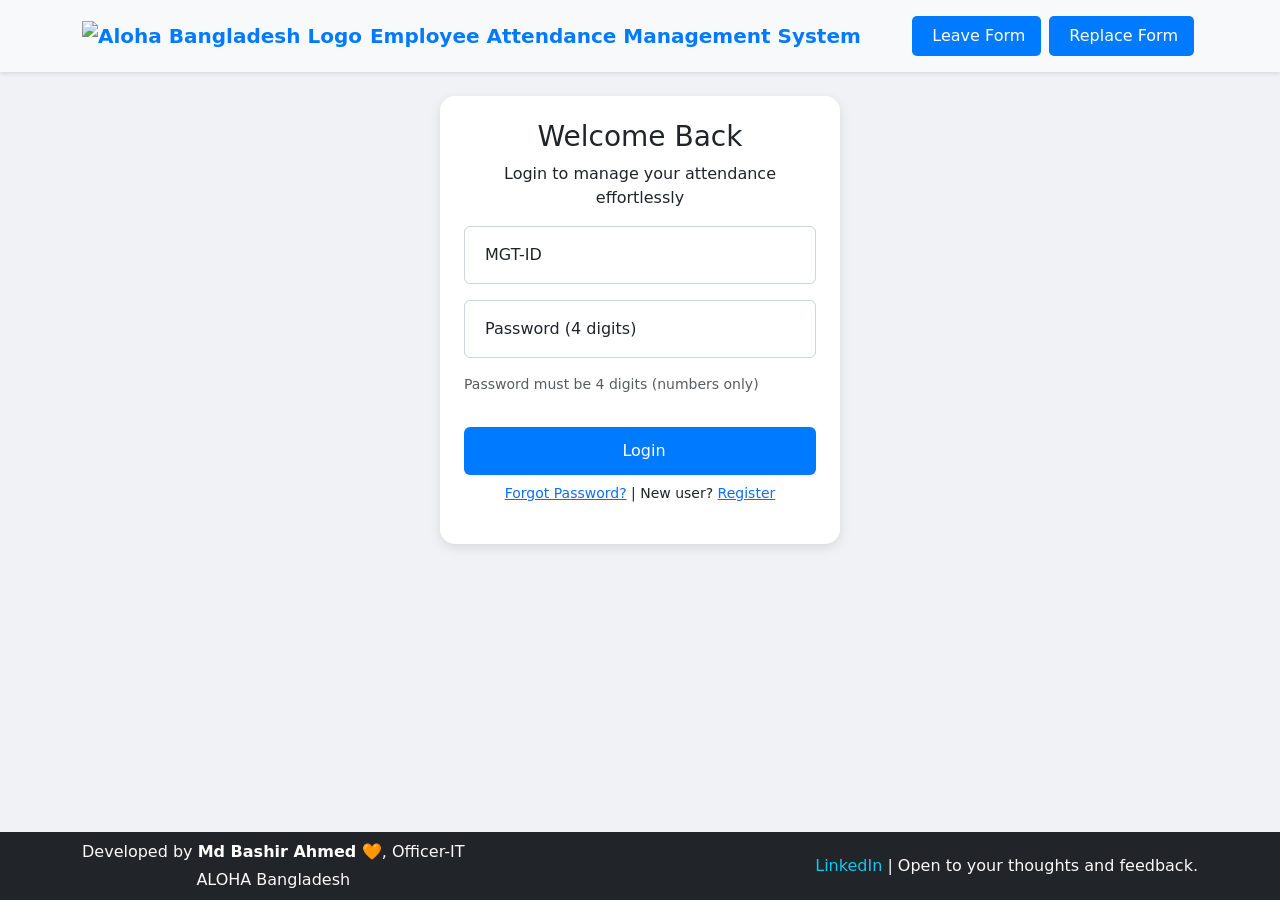
==== commit 6ae88268: "UI changed" ====
--- a/index.html
+++ b/index.html
@@ -328,6 +328,9 @@
 
         .attendance-card.absent {
             background: #f8d7da;
+        }
+        .attendance-card.late {
+            background: #fff3cd;
         }
 
         .attendance-card.disabled {
@@ -580,7 +583,8 @@
     <div class="container py-4">
         <section id="loginPage" class="page active" aria-label="Login Section">
             <div class="custom-card animate__animated animate__fadeIn mx-auto" style="max-width: 400px;">
-                <h2 class="text-center mb-3">Login</h2>
+                <h3 class="subtitle text-center">Welcome Back</h3>
+                <p class="subtitle text-center">Login to manage your attendance effortlessly</p>
                 <form onsubmit="handleLogin(event)" novalidate>
                     <div class="form-floating mb-3 autocomplete-container">
                         <input type="text" class="form-control" id="loginMgtId" list="mgtIdList" required
@@ -615,7 +619,9 @@
         </section>
         <section id="registrationPage" class="page" aria-label="Registration Section">
             <div class="custom-card animate__animated animate__fadeIn mx-auto" style="max-width: 400px;">
-                <h2 class="text-center mb-3">Register</h2>
+                
+                <h3 class="subtitle text-center">Create an Account</h3>
+                <p class="subtitle text-center">To start tracking attendance</p>
                 <form onsubmit="handleRegistration(event)" novalidate>
                     <div class="form-floating mb-3 autocomplete-container">
                         <input type="text" class="form-control" id="mgtId" list="mgtIdList" required placeholder=" ">
@@ -657,7 +663,8 @@
         </section>
         <section id="forgotPasswordPage" class="page" aria-label="Forgot Password Section">
             <div class="custom-card animate__animated animate__fadeIn mx-auto" style="max-width: 400px;">
-                <h2 class="text-center mb-3">Reset Password</h2>
+                <h3 class="subtitle text-center">Forgot Password?</h3>
+                <p class="subtitle text-center">Enter your MGT-ID and new password to reset your password</p>
                 <form onsubmit="handleResetPassword(event)" novalidate>
                     <div class="form-floating mb-3 autocomplete-container">
                         <input type="text" class="form-control" id="forgotMgtId" list="mgtIdList" required
@@ -843,6 +850,8 @@
     <datalist id="mgtIdList"></datalist>
     <script src="https://cdn.jsdelivr.net/npm/bootstrap@5.3.0/dist/js/bootstrap.bundle.min.js"></script>
     <script>
+
+
         let currentUser = null;
         let sessionTimeout;
         let employeeList = [];
@@ -1100,6 +1109,10 @@
                         checkInCard.classList.add("check-in", "disabled");
                         absentCard.classList.add("disabled");
                         break;
+                    case "late":
+                        checkInCard.classList.add("late", "disabled");
+                        absentCard.classList.add("disabled");
+                        break;
                     case "checked-out":
                         checkInCard.classList.add("check-in", "disabled");
                         checkOutCard.classList.add("check-out", "disabled");
@@ -1174,6 +1187,8 @@
                                 statusClass = "badge bg-success";
                             } else if (status.toLowerCase() === "absent") {
                                 statusClass = "badge bg-danger";
+                            } else if (status.toLowerCase() === "late") {
+                                statusClass = "badge bg-warning text-dark";
                             } else {
                                 statusClass = "badge bg-secondary";
                             }
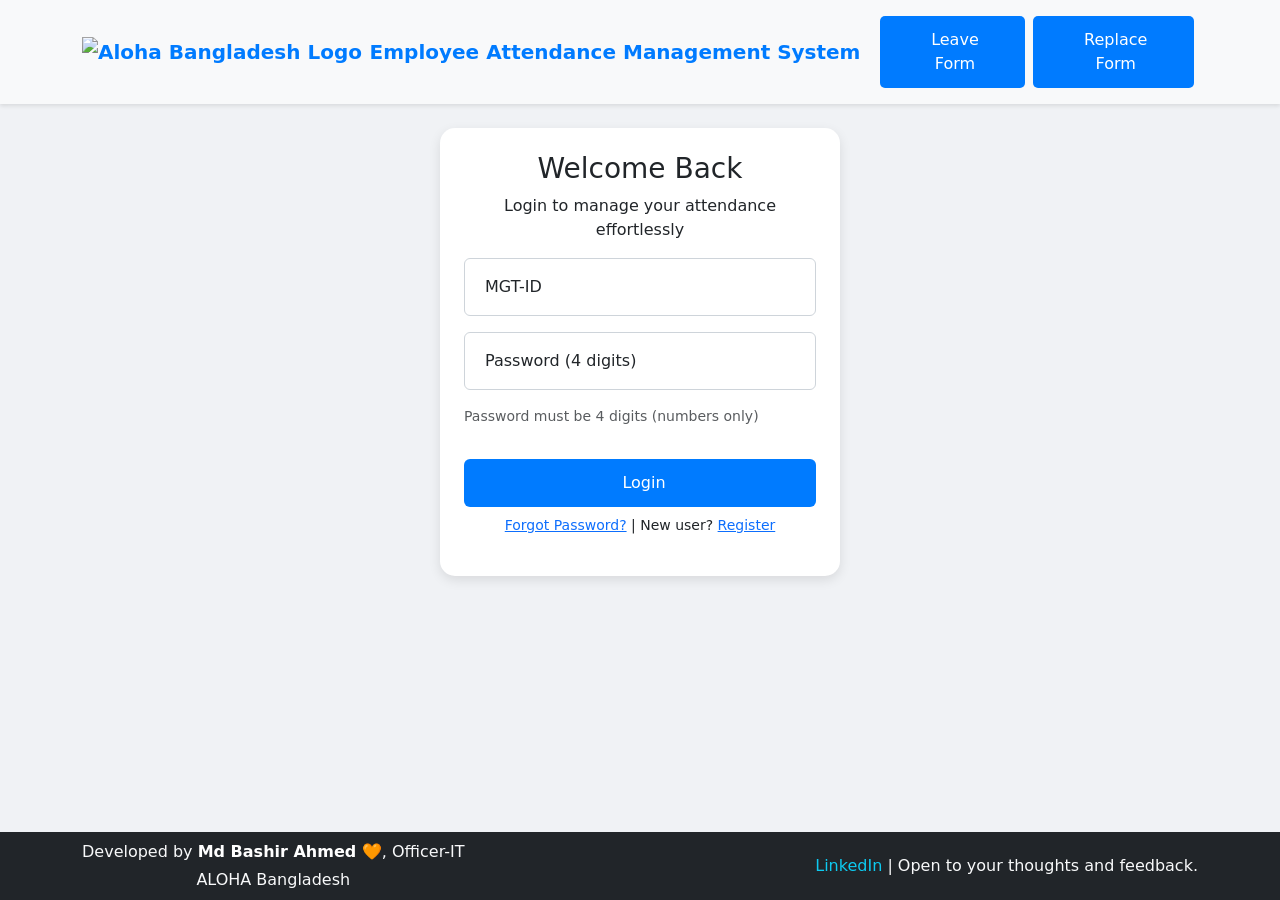
==== commit 59afad6c: "UI changed" ====
--- a/index.html
+++ b/index.html
@@ -37,7 +37,12 @@
             background-color: #007bff;
             border: none;
             transition: all 0.3s cubic-bezier(0.4, 0, 0.2, 1);
-            padding: 0.75rem 1.5rem;
+            padding: var(--button-padding, 0.75rem 1.5rem);
+            min-height: var(--touch-target-size, 48px);
+            min-width: var(--touch-target-size, 48px);
+            display: inline-flex;
+            align-items: center;
+            justify-content: center;
             position: relative;
             overflow: hidden;
             transform: translateY(0);
@@ -139,12 +144,17 @@
             background-color: #007bff;
             color: white;
             border: none;
-            padding: 0.5rem 1rem;
+            padding: var(--button-padding, 0.5rem 1rem);
+            min-height: var(--touch-target-size, 48px);
+            min-width: var(--touch-target-size, 48px);
             margin: 0 0.25rem;
             border-radius: 5px;
             transition: all 0.3s cubic-bezier(0.4, 0, 0.2, 1);
             position: relative;
             overflow: hidden;
+            display: inline-flex;
+            align-items: center;
+            justify-content: center;
         }
 
         .navbar-nav .nav-link.btn::before {
@@ -819,8 +829,11 @@
                     <div id="skeletonLoader" class="loading-container" style="display: none;">
                         <div class="spinner-container">
                             <div class="custom-spinner"></div>
-                            <p class="text-muted">Loading attendance history...</p>
+                            <p class="text-muted" id="loadingMessage">Loading attendance history...</p>
                         </div>
+                    </div>
+                    <div class="text-center mt-3">
+                        <button id="loadMoreBtn" class="btn btn-primary" style="display: none;">Load More</button>
                     </div>
                 </div>
             </div>
@@ -850,6 +863,50 @@
     <datalist id="mgtIdList"></datalist>
     <script src="https://cdn.jsdelivr.net/npm/bootstrap@5.3.0/dist/js/bootstrap.bundle.min.js"></script>
     <script>
+        // ========================================
+        // CONFIGURATION OBJECT
+        // Centralized configuration for UI settings
+        // ========================================
+        const UI_CONFIG = {
+            // Session timeout in milliseconds (5 minutes)
+            SESSION_TIMEOUT: 300000,
+            
+            // Alert display duration in milliseconds (4 seconds)
+            ALERT_DURATION: 4000,
+            
+            // Geolocation settings
+            GEOLOCATION: {
+                enableHighAccuracy: true,
+                timeout: 10000,
+                maximumAge: 60000
+            },
+            
+            // Animation settings
+            ANIMATIONS: {
+                pageTransition: 'animate__animated animate__fadeIn',
+                alertShow: 'animate__animated animate__fadeInDown',
+                alertHide: 'animate__fadeOutUp'
+            },
+            
+            // Loading messages
+            LOADING_MESSAGES: {
+                login: 'Logging in...',
+                registration: 'Registering...',
+                passwordReset: 'Resetting password...',
+                attendance: 'Recording attendance...',
+                history: 'Loading attendance history...',
+                export: 'Preparing export data...'
+            },
+            
+            // Touch target minimum sizes (in pixels)
+            TOUCH_TARGETS: {
+                minimumSize: '48px', // Minimum touch target size as per accessibility guidelines
+                buttonPadding: '0.75rem 1.5rem' // Minimum padding for buttons
+            }
+        };
+
+        document.documentElement.style.setProperty('--touch-target-size', UI_CONFIG.TOUCH_TARGETS.minimumSize);
+        document.documentElement.style.setProperty('--button-padding', UI_CONFIG.TOUCH_TARGETS.buttonPadding);
 
 
         let currentUser = null;
@@ -872,9 +929,14 @@
             icon.classList.toggle("fa-eye-slash", !isVisible);
         }
 
+        /**
+         * Show an alert message to the user
+         * @param {string} message - The message to display
+         * @param {string} type - The type of alert (success, danger, warning, info)
+         */
         function showAlert(message, type) {
             const alert = document.createElement("div");
-            alert.className = `alert alert-${type} alert-dismissible fade show animate__animated animate__fadeInDown`;
+            alert.className = `alert alert-${type} alert-dismissible fade show ${UI_CONFIG.ANIMATIONS.alertShow}`;
             alert.role = "alert";
             alert.innerHTML = `
                 <i class="fas ${type === "success" ? "fa-check-circle" : "fa-exclamation-triangle"} me-2"></i>
@@ -883,24 +945,33 @@
             `;
             document.getElementById("alertContainer").appendChild(alert);
             setTimeout(() => {
-                alert.classList.remove("animate__fadeInDown");
-                alert.classList.add("animate__fadeOutUp");
+                alert.classList.remove(UI_CONFIG.ANIMATIONS.alertShow);
+                alert.classList.add(UI_CONFIG.ANIMATIONS.alertHide);
                 setTimeout(() => alert.remove(), 500);
-            }, 4000);
-        }
-
-        function toggleSpinner(button, show) {
+            }, UI_CONFIG.ALERT_DURATION);
+        }
+
+        function toggleSpinner(button, show, message = '') {
             const spinner = button.querySelector(".spinner-border");
             const content = button.querySelector(".btn-content");
             if (show) {
                 spinner.classList.remove("d-none");
+                content.innerHTML = `<span class="spinner-border spinner-border-sm" role="status" aria-hidden="true"></span> ${message}`;
                 content.classList.add("d-none");
             } else {
                 spinner.classList.add("d-none");
                 content.classList.remove("d-none");
-            }
-        }
-
+                // Restore original button text
+                if (button.dataset.originalText) {
+                    content.innerHTML = button.dataset.originalText;
+                }
+            }
+        }
+
+        /**
+         * Reset the session timeout timer
+         * Uses UI_CONFIG.SESSION_TIMEOUT for the timeout duration
+         */
         function resetSessionTimeout() {
             clearTimeout(sessionTimeout);
             sessionTimeout = setTimeout(() => {
@@ -908,7 +979,7 @@
                     logout();
                     showAlert("Session expired due to inactivity.", "warning");
                 }
-            }, 300000);
+            }, UI_CONFIG.SESSION_TIMEOUT);
         }
 
         function validateInput(inputId, validationId) {
@@ -958,7 +1029,7 @@
                 return;
             }
 
-            toggleSpinner(button, true);
+            toggleSpinner(button, true, UI_CONFIG.LOADING_MESSAGES.registration);
             google.script.run.withSuccessHandler(response => {
                 toggleSpinner(button, false);
                 if (response.success) {
@@ -992,14 +1063,12 @@
                 return;
             }
 
-            toggleSpinner(button, true);
+            toggleSpinner(button, true, UI_CONFIG.LOADING_MESSAGES.login);
             google.script.run.withSuccessHandler(response => {
                 toggleSpinner(button, false);
                 if (response.success) {
                     currentUser = response;
                     sessionStorage.setItem("currentUser", JSON.stringify(response));
-                    console.log("handleLogin: currentUser set to:", currentUser); // Added log
-                    console.log("handleLogin: sessionStorage after set:", sessionStorage.getItem("currentUser")); // Added log
                     document.getElementById("userName").textContent = response.name;
                     document.getElementById("userId").textContent = response.userId;
                     showAlert("Logged in successfully!", "success");
@@ -1032,7 +1101,7 @@
                 return;
             }
 
-            toggleSpinner(button, true);
+            toggleSpinner(button, true, UI_CONFIG.LOADING_MESSAGES.passwordReset);
             google.script.run.withSuccessHandler(response => {
                 toggleSpinner(button, false);
                 showAlert(response.message, response.success ? "success" : "danger");
@@ -1061,7 +1130,11 @@
             }
 
             card.classList.add("processing");
-
+            const processingText = card.querySelector('.processing-text');
+            processingText.textContent = UI_CONFIG.LOADING_MESSAGES.attendance;
+
+
+            // Get user's current location with improved error handling
             navigator.geolocation.getCurrentPosition(
                 position => {
                     const lat = position.coords.latitude;
@@ -1081,14 +1154,32 @@
                         }
                     }).withFailureHandler(error => {
                         card.classList.remove("processing");
-                        showAlert(error.message || "Server error. Please try again.", "danger");
+                        // More descriptive error messages with possible solutions
+                        let errorMessage = "Server error. Please try again.";
+                        if (error.message) {
+                            errorMessage = error.message;
+                        } else if (error.code === "timeout") {
+                            errorMessage = "Request timed out. Please check your internet connection and try again.";
+                        } else if (error.code === "server_error") {
+                            errorMessage = "Server error. Please try again in a few minutes.";
+                        }
+                        showAlert(errorMessage, "danger");
                     }).recordAttendance(currentUser.userId, type, lat, lon);
                 },
                 error => {
                     card.classList.remove("processing");
-                    showAlert("Location access denied. Enable it and try again.", "danger");
+                    // More descriptive error messages with possible solutions
+                    let errorMessage = "Location access denied. Enable it and try again.";
+                    if (error.code === error.PERMISSION_DENIED) {
+                        errorMessage = "Location access denied. Please enable location permissions in your browser settings and try again.";
+                    } else if (error.code === error.POSITION_UNAVAILABLE) {
+                        errorMessage = "Location information is unavailable. Please check your device settings and try again.";
+                    } else if (error.code === error.TIMEOUT) {
+                        errorMessage = "Location request timed out. Please check your internet connection and try again.";
+                    }
+                    showAlert(errorMessage, "danger");
                 },
-                { enableHighAccuracy: true, timeout: 10000 }
+                UI_CONFIG.GEOLOCATION
             );
             resetSessionTimeout();
         }
@@ -1133,101 +1224,79 @@
             }).getTodaysAttendanceStatus(mgtId);
         }
 
-        function loadAttendanceHistory(mgtId, startDate = null, endDate = null) {
-            console.log("Loading attendance history for MGT-ID:", mgtId);
-            if (startDate && endDate) {
-                console.log("Date range filter:", startDate, "to", endDate);
-            }
-
-            // Validate MGT-ID before making the call
-            if (!mgtId || String(mgtId).trim() === "") {
-                console.error("Invalid MGT-ID provided to loadAttendanceHistory:", mgtId);
-                showAlert("Invalid user ID. Please log in again.", "danger");
-                return;
-            }
-
-            // Show skeleton loader
-            const historyBody = document.getElementById("attendanceHistoryBody");
+        let currentPage = 1;
+        const pageSize = 15;
+        let isLoading = false;
+
+        function loadAttendanceHistory(mgtId, startDate = null, endDate = null, loadMore = false) {
+            if (isLoading) return;
+            isLoading = true;
+
+            if (!loadMore) {
+                currentPage = 1;
+                document.getElementById("attendanceHistoryBody").innerHTML = '';
+            }
+
+            console.log(`Loading page ${currentPage} for MGT-ID: ${mgtId}`);
+            
             const skeletonLoader = document.getElementById("skeletonLoader");
-            const tableContainer = historyBody.closest('.table-responsive');
-            
-            // Hide table and show skeleton loader
-            tableContainer.querySelector('.history-table').style.display = 'none';
+            const loadMoreBtn = document.getElementById("loadMoreBtn");
             skeletonLoader.style.display = 'flex';
-            
-            // Clear previous content
-            historyBody.innerHTML = '';
-
-            google.script.run.withSuccessHandler(response => {
-                console.log("Response from getAttendanceHistory:", response);
-                
-                // Hide skeleton loader and show table
-                const skeletonLoader = document.getElementById("skeletonLoader");
-                const tableContainer = historyBody.closest('.table-responsive');
-                tableContainer.querySelector('.history-table').style.display = 'table';
-                skeletonLoader.style.display = 'none';
-
-                if (response && response.success) {
-                    historyBody.innerHTML = ""; // Clear loading indicator
-
-                    if (response.history && response.history.length > 0) {
-                        console.log("History data received:", response.history.length, "records");
-
-                        response.history.forEach((record, index) => {
-                            // Validate record data
-                            const date = record.date || "-";
-                            const checkIn = record.checkIn || "-";
-                            const checkOut = record.checkOut || "-";
-                            const status = record.status || "-";
-
-                            // Add status badge styling
-                            let statusClass = "";
-                            let statusText = status;
-                            if (status.toLowerCase() === "present") {
-                                statusClass = "badge bg-success";
-                            } else if (status.toLowerCase() === "absent") {
-                                statusClass = "badge bg-danger";
-                            } else if (status.toLowerCase() === "late") {
-                                statusClass = "badge bg-warning text-dark";
+            loadMoreBtn.style.display = 'none';
+
+            google.script.run
+                .withSuccessHandler(response => {
+                    skeletonLoader.style.display = 'none';
+                    isLoading = false;
+
+                    if (response && response.success) {
+                        const historyBody = document.getElementById("attendanceHistoryBody");
+                        
+                        if (response.history && response.history.length > 0) {
+                            response.history.forEach(record => {
+                                const date = record.date || "-";
+                                const checkIn = record.checkIn || "-";
+                                const checkOut = record.checkOut || "-";
+                                const status = record.status || "-";
+
+                                let statusClass = "";
+                                if (status.toLowerCase() === "present") statusClass = "badge bg-success";
+                                else if (status.toLowerCase() === "absent") statusClass = "badge bg-danger";
+                                else if (status.toLowerCase() === "late") statusClass = "badge bg-warning text-dark";
+                                else statusClass = "badge bg-secondary";
+
+                                const row = document.createElement('tr');
+                                row.innerHTML = `
+                                    <td>${date}</td>
+                                    <td>${checkIn}</td>
+                                    <td>${checkOut}</td>
+                                    <td><span class="${statusClass}">${status}</span></td>
+                                `;
+                                historyBody.appendChild(row);
+                            });
+
+                            if (response.hasMore) {
+                                loadMoreBtn.style.display = 'block';
+                                currentPage++;
                             } else {
-                                statusClass = "badge bg-secondary";
+                                loadMoreBtn.style.display = 'none';
                             }
-
-                            const row = document.createElement('tr');
-                            row.innerHTML = `
-                                <td>${date}</td>
-                                <td>${checkIn}</td>
-                                <td>${checkOut}</td>
-                                <td><span class="${statusClass}">${statusText}</span></td>
-                            `;
-                            historyBody.appendChild(row);
-                        });
-
-                        console.log("Successfully loaded", response.history.length, "attendance records");
+                        } else if (currentPage === 1) {
+                            const message = startDate && endDate ?
+                                'No attendance records found for the selected date range.' :
+                                'No attendance history found.';
+                            historyBody.innerHTML = `<tr><td colspan="4" class="text-center text-muted"><i class="fas fa-info-circle"></i> ${message}</td></tr>`;
+                        }
                     } else {
-                        console.log("No history found for this user.");
-                        const message = startDate && endDate ?
-                            'No attendance records found for the selected date range.' :
-                            'No attendance history found.';
-                        historyBody.innerHTML = `<tr><td colspan="4" class="text-center text-muted"><i class="fas fa-info-circle"></i> ${message}</td></tr>`;
+                        showAlert(response ? response.message : "Failed to load attendance history.", "danger");
                     }
-                } else {
-                    console.error("Failed to load history:", response ? response.message : "Unknown error");
-                    historyBody.innerHTML = '<tr><td colspan="4" class="text-center text-danger"><i class="fas fa-exclamation-triangle"></i> Failed to load history.</td></tr>';
-                    showAlert(response ? response.message : "Failed to load attendance history.", "danger");
-                }
-            }).withFailureHandler(error => {
-                console.error("Error calling getAttendanceHistory:", error);
-                
-                // Hide skeleton loader and show table
-                const skeletonLoader = document.getElementById("skeletonLoader");
-                const tableContainer = historyBody.closest('.table-responsive');
-                tableContainer.querySelector('.history-table').style.display = 'table';
-                skeletonLoader.style.display = 'none';
-                
-                historyBody.innerHTML = '<tr><td colspan="4" class="text-center text-danger"><i class="fas fa-exclamation-triangle"></i> Error loading history.</td></tr>';
-                showAlert(error.message || "Network error. Failed to load attendance history.", "danger");
-            }).getAttendanceHistory(String(mgtId).trim(), startDate, endDate);
+                })
+                .withFailureHandler(error => {
+                    isLoading = false;
+                    skeletonLoader.style.display = 'none';
+                    showAlert(error.message || "Network error. Failed to load attendance history.", "danger");
+                })
+                .getAttendanceHistory(String(mgtId).trim(), startDate, endDate, currentPage, pageSize);
         }
 
         function applyDateFilter() {
@@ -1259,13 +1328,19 @@
                 return;
             }
 
-            // Clear the date inputs
             document.getElementById("startDate").value = "";
             document.getElementById("endDate").value = "";
 
-            console.log("Clearing date filter");
             loadAttendanceHistory(currentUser.userId);
         }
+
+        document.getElementById("loadMoreBtn").addEventListener("click", () => {
+            if (currentUser) {
+                const startDate = document.getElementById("startDate").value;
+                const endDate = document.getElementById("endDate").value;
+                loadAttendanceHistory(currentUser.userId, startDate, endDate, true);
+            }
+        });
 
         function exportToCSV() {
             if (!currentUser) {
@@ -1276,8 +1351,7 @@
             const startDate = document.getElementById("startDate").value;
             const endDate = document.getElementById("endDate").value;
             
-            // Show loading state
-            showAlert("Preparing export data...", "info");
+            showAlert(UI_CONFIG.LOADING_MESSAGES.export, "info");
 
             google.script.run.withSuccessHandler(response => {
                 if (response && response.success) {
@@ -1289,7 +1363,7 @@
                 }
             }).withFailureHandler(error => {
                 showAlert("Error exporting data: " + error.message, "danger");
-            }).getAttendanceHistory(currentUser.userId, startDate, endDate);
+            }).getAttendanceHistory(currentUser.userId, startDate, endDate, 1, 10000); // Export all
         }
 
         function generateCSV(history, startDate, endDate) {
